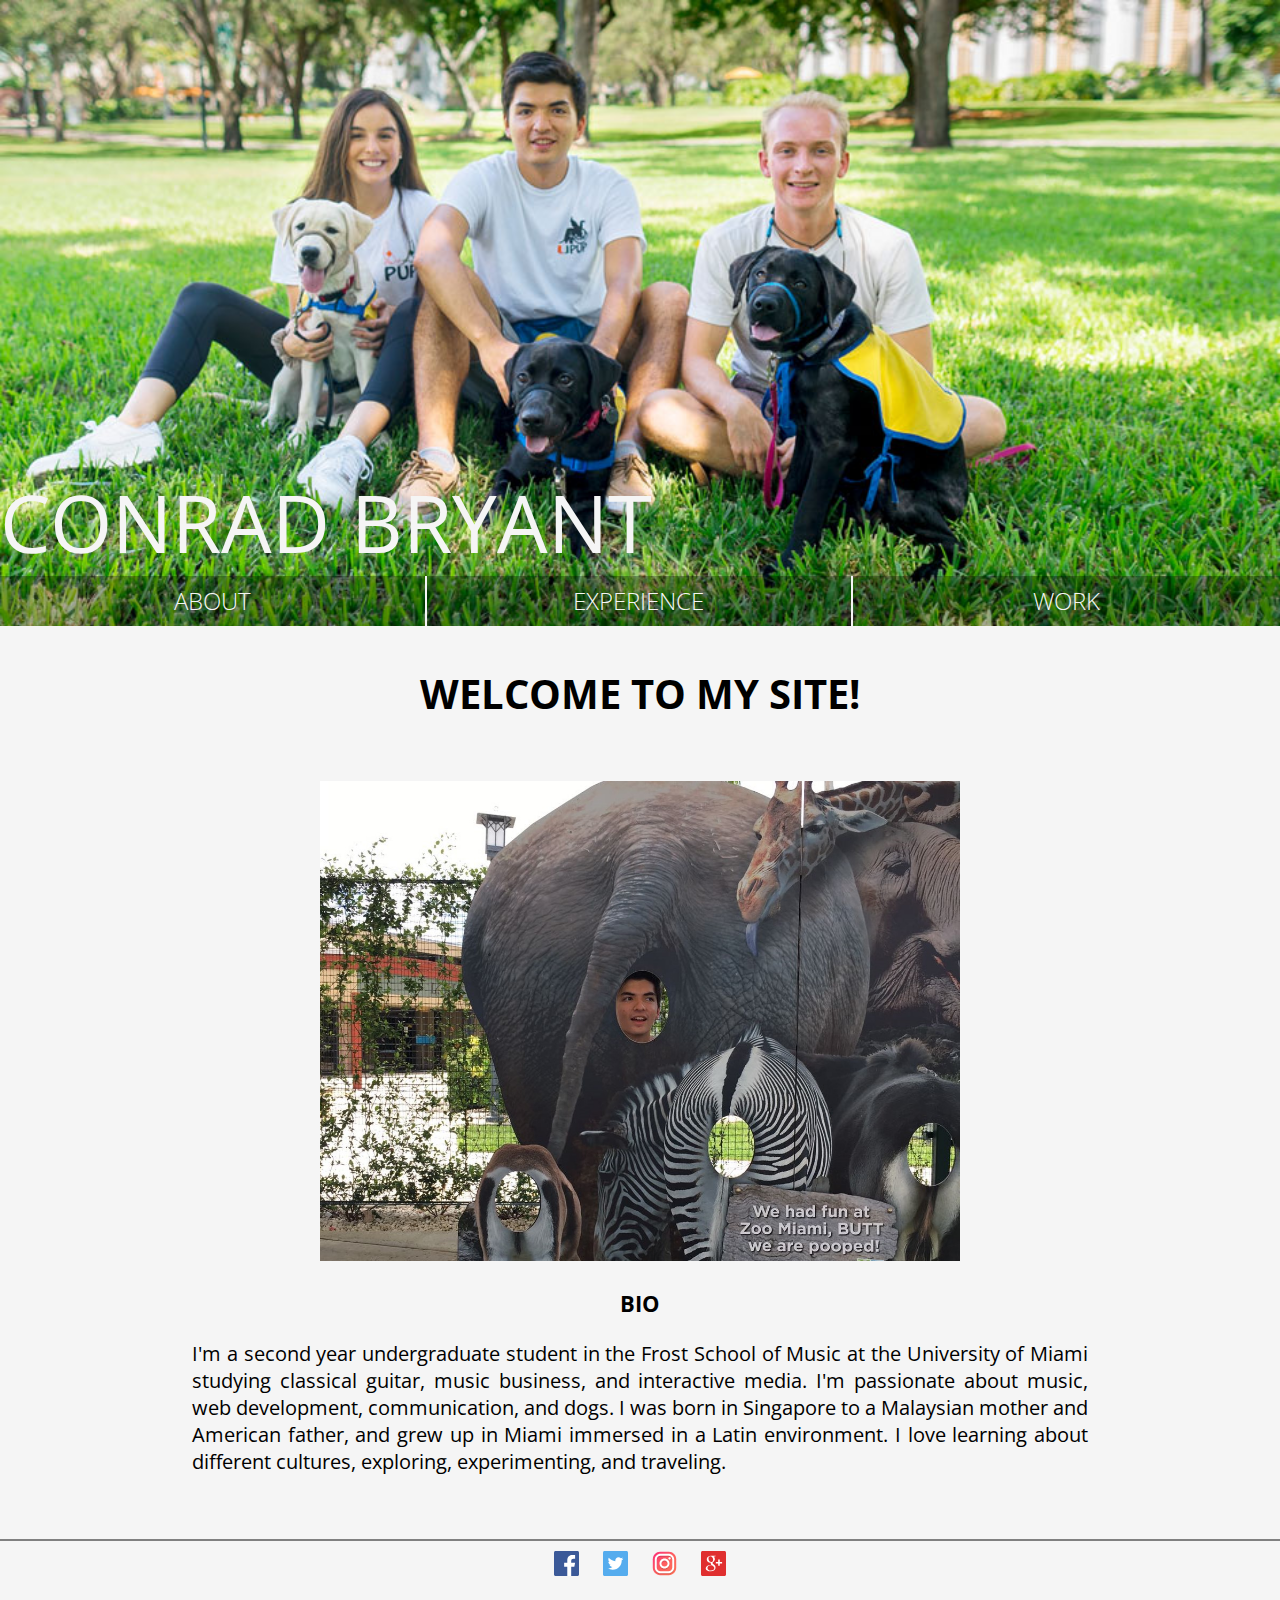
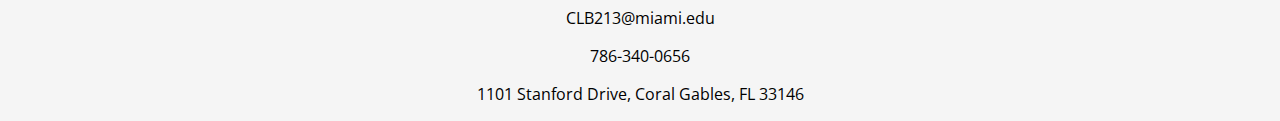
==== index.html @ 71e79548 "Existing portfolio base to be added to" ====
<!DOCTYPE html>
<html>
    <head>
        <meta charset="UTF-8">
        <meta name="viewport" content="width=device-width-initial-scale=1.0">
        <link rel="reset" type="text/css" href="css/reset.css">
        <link rel="stylesheet" type="text/css" href="css/style.css">
        <link href="https://fonts.googleapis.com/css?family=Open+Sans" rel="stylesheet">
        <title>Conrad Bryant</title>
    </head>

    <body>
      <div class="container">
        <header class="head">
          <div class="title">
            CONRAD BRYANT
          </div>

          <div class="sticky">
          <nav class="menu">
            <a href="#" class="linkborder">ABOUT</a>
            <a href="experience.html" class="linkborder">EXPERIENCE</a>
            <a href="portfolio.html">WORK</a>
          </nav>
          </div>
        </header>

        <div class="about">
          <p class="abouthead">WELCOME TO MY SITE!</p>
          

          <img id="examplepic" src="assets/images/Zoo.jpg">

          <p class="examplehead">BIO</p>
          <p class="aboutbody">I'm a second year undergraduate student in the Frost School of Music at the University of Miami studying classical guitar, music business, and interactive media. I'm passionate about music, web development, communication, and dogs. I was born in Singapore to a Malaysian mother and American father, and grew up in Miami immersed in a Latin environment. I love learning about different cultures, exploring, experimenting, and traveling.</p>
          <br>
          <br>
        </div>

        <footer class="foot">
            <img src="assets/images/facebook.svg">
            <img src="assets/images/twitter.svg">
            <img src="assets/images/instagram.svg">
            <img src="assets/images/googleplus.svg">
            <br>
            <p>CLB213@miami.edu</p>
            <p>786-340-0656</p>
            <p>1101 Stanford Drive, Coral Gables, FL 33146</p>
        </footer>
  
      </div>

    <script src="https://code.jquery.com/jquery-3.2.1.min.js"></script>
    <script src="assets/js/script.js"></script>
    
    </body>
</html>
---- css/style.css ----
*{
    box-sizing: border-box;
}

body{
    margin: 0px;
    background-color: whitesmoke;
    font-family: 'Open Sans', sans-serif;
}

/*header and nav menu*/

.head{
    display: grid;
    grid-template-columns: auto;
    grid-template-rows: 45vw 50px;
    text-align: center;
    align-items: center;
    background-image: url(../assets/images/Upup.jpg);
    background-size: cover;
    background-position: top;
    color: whitesmoke;
}

.exphead{
    background-image: url(../assets/images/Umiami.jpg);
}

.porthead{
    background-image: url(../assets/images/Guitar.jpg);
    background-position: center;
}

h1{
    font-weight: lighter;
}

.title{
    text-align: left;
    font-size: 5em;
    align-self: flex-end;
}

.menu{
    display: grid;
    grid-template-columns: 1fr 1fr 1fr;
    grid-template-rows: 50px;
    line-height: 50px;
    width: 100%;
    background-color: rgba(0, 0, 0, 0.3);
}

.menu > a{
    text-decoration: none;
    color: whitesmoke;
    font-size: 1.5em;
    font-weight: lighter;
}

.linkborder{
    border-right: 2px solid whitesmoke;
}

.menu > a:hover{
    font-size: 2em;
    background-color: rgba(0, 0, 0, 0.6)
}

/*content*/

.about{
    text-align: center;
    color: black;
}

.abouthead{
    font-size: 40px;
    font-weight: bold;
}

.aboutbody{
    font-size: 20px;
    font-weight: normal;
    padding: 0px 15%;
    text-align: justify;
}

#examplepic{
    height: auto;
    width: 50%;
    padding-top: 20px;
}

.expgrid{
    display: grid;
    grid-auto-rows: 1fr;
    grid-row-gap: 15px;
    grid-template-columns: 1fr 2fr;
    margin-left: 50px;
    border-left: 2px solid darkgray;
    position: relative;
}

.expgridbody{
    align-self: center;
    margin-left: 10px;
    margin-right: 10px;
    border-bottom: 2px solid darkgray;
}

.expbody{
    font-size: 20px;
    font-weight: normal;
    padding-left: 5%;
    padding-right: 15%;
    text-align: left;
}

.iconpic{
    max-height: 300px;
    max-width: auto;
    padding-left: 5%;
    object-fit: scale-down;
    margin: auto;
}

.examplehead{
    font-size: 22px;
    font-weight: bold;
}

.foot{
    text-align: center;
    border-top: 2px solid gray;
}

.foot img{
    height: 45px;
    padding: 10px;
}
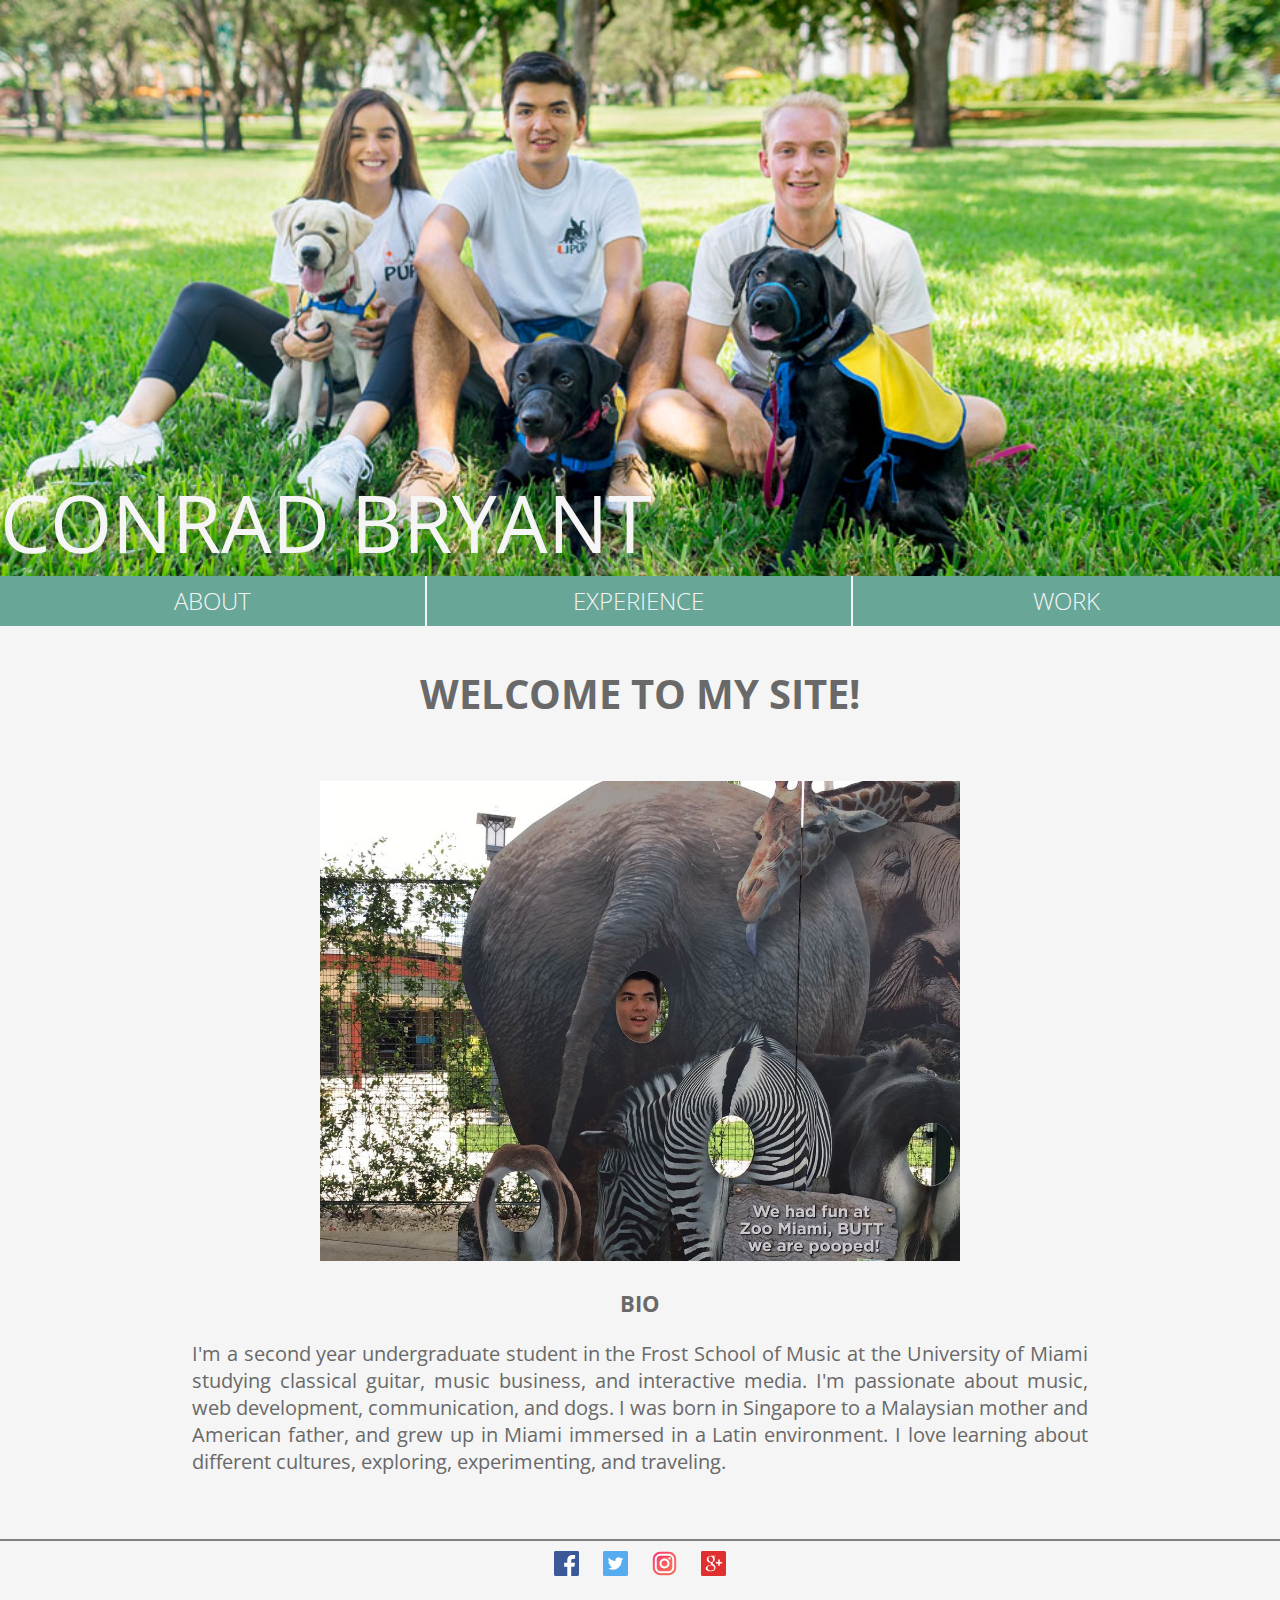
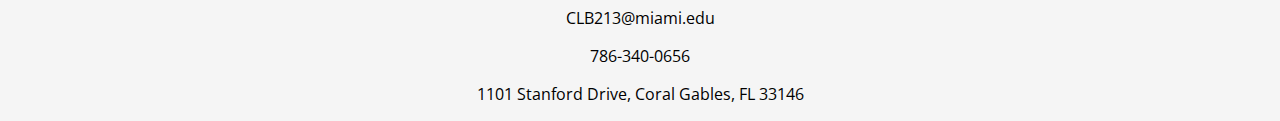
==== commit 07ab662a: "Added tab library" ====
--- a/index.html
+++ b/index.html
@@ -2,7 +2,7 @@
 <html>
     <head>
         <meta charset="UTF-8">
-        <meta name="viewport" content="width=device-width-initial-scale=1.0">
+        <meta name="viewport" content="width=device-width, initial-scale=1.0">
         <link rel="reset" type="text/css" href="css/reset.css">
         <link rel="stylesheet" type="text/css" href="css/style.css">
         <link href="https://fonts.googleapis.com/css?family=Open+Sans" rel="stylesheet">
@@ -16,13 +16,11 @@
             CONRAD BRYANT
           </div>
 
-          <div class="sticky">
           <nav class="menu">
             <a href="#" class="linkborder">ABOUT</a>
             <a href="experience.html" class="linkborder">EXPERIENCE</a>
             <a href="portfolio.html">WORK</a>
           </nav>
-          </div>
         </header>
 
         <div class="about">
@@ -50,8 +48,9 @@
   
       </div>
 
-    <script src="https://code.jquery.com/jquery-3.2.1.min.js"></script>
-    <script src="assets/js/script.js"></script>
+    <script type="text/javascript" src="https://code.jquery.com/jquery-3.2.1.min.js"></script>
+    <script type="text/javascript" src="js/jquery.tabslet.min.js"></script>
+    <script type="text/javascript" src="js/script.js"></script>
     
     </body>
 </html>--- a/css/style.css
+++ b/css/style.css
@@ -20,6 +20,10 @@
     background-size: cover;
     background-position: top;
     color: whitesmoke;
+    position: -webkit-sticky;
+    position: sticky;
+    top: -45vw;
+    z-index: 1;
 }
 
 .exphead{
@@ -47,7 +51,7 @@
     grid-template-rows: 50px;
     line-height: 50px;
     width: 100%;
-    background-color: rgba(0, 0, 0, 0.3);
+    background-color: #68a697;
 }
 
 .menu > a{
@@ -63,14 +67,14 @@
 
 .menu > a:hover{
     font-size: 2em;
-    background-color: rgba(0, 0, 0, 0.6)
+    background-color: rgba(0, 0, 0, 0.5);
 }
 
 /*content*/
 
 .about{
     text-align: center;
-    color: black;
+    color: dimgray;
 }
 
 .abouthead{
@@ -98,14 +102,14 @@
     grid-template-columns: 1fr 2fr;
     margin-left: 50px;
     border-left: 2px solid darkgray;
-    position: relative;
+    background-color: white;
 }
 
 .expgridbody{
     align-self: center;
     margin-left: 10px;
     margin-right: 10px;
-    border-bottom: 2px solid darkgray;
+    line-height: 1.2em;
 }
 
 .expbody{
@@ -122,6 +126,8 @@
     padding-left: 5%;
     object-fit: scale-down;
     margin: auto;
+    padding-top: 5%;
+    padding-bottom: 5%;
 }
 
 .examplehead{
@@ -138,3 +144,127 @@
     height: 45px;
     padding: 10px;
 }
+
+/*tabs*/
+
+.tabs > DIV {
+	/*border-top: 1px solid #c7c7c7*/
+	margin-top: 10px;
+	background: white !important;
+	/*border-bottom: 4px solid #E95855 !important;*/
+}
+
+.tabs > DIV SPAN {
+	border-bottom: 4px solid #E5E5E5 !important;
+	color: dimgray !important;
+	font-weight: 300;
+	/*line-height: 186px !important;*/
+	display: block;
+	text-align: center;
+	font-size: 24px;
+}
+
+.tabs UL.horizontal {
+	list-style: none outside none;
+	margin: 0;
+}
+
+.tabs LI {
+	background: white;
+	border-bottom: 4px solid #E5E5E5;
+	margin: 0 10px 0 0;
+	display: inline-block;
+}
+
+.tabs A {
+	color: dimgray;
+	display: block;
+	font-size: 18px;
+	font-weight: 300;
+	padding: 14px 24px;
+	text-decoration: none;
+}
+
+.tabs LI:hover {
+	background: #a0cac0;
+	border-bottom: 4px solid #68a697;
+}
+
+.tabs LI:hover A {
+	color: white;
+}
+
+.active {
+	background: #a0cac0 !important;
+	border-bottom: 4px solid #68a697 !important;
+}
+
+.active A {
+	color: white !important;
+}
+
+.link {
+	color: white;
+	font-size: 14px;
+	font-weight: 300;
+	letter-spacing: 1px;
+	line-height: 48px;
+	margin-top: 20px;
+	margin-left: 6px;
+	text-decoration: none;
+}
+
+.link:hover {
+	text-decoration: underline;
+	color: inherit;
+}
+
+.anchorLink {
+	border-bottom: 1px dashed white;
+	color: white;
+	text-decoration: none;
+}
+
+.anchorLink:hover {
+	text-decoration: none;
+	border-bottom: none;
+	color: inherit;
+}
+
+.screenshot {
+	position: absolute;
+	clip: rect(0 0 0 0);
+}
+
+.prev,
+.next {
+	background: white !important;
+	color: #a0cac0 !important;
+	float: left;
+	margin-right: 10px;
+	margin-bottom: 10px;
+}
+
+.prev:hover,
+.next:hover {
+	background: #a0cac0 !important;
+	color: white !important;
+}
+
+.button {
+	background-color: #a0cac0;
+	border: none;
+	border-bottom: 4px solid rgb(104, 166, 151);
+	color: whitesmoke;
+	border-radius: 0;
+	font-size: 14px;
+	letter-spacing: 2px;
+	height: 48px;
+	line-height: 48px;
+}
+
+.button:hover {
+	background: #93b7ae;
+	color: #FFF;
+	border-bottom-color: #68a697;
+}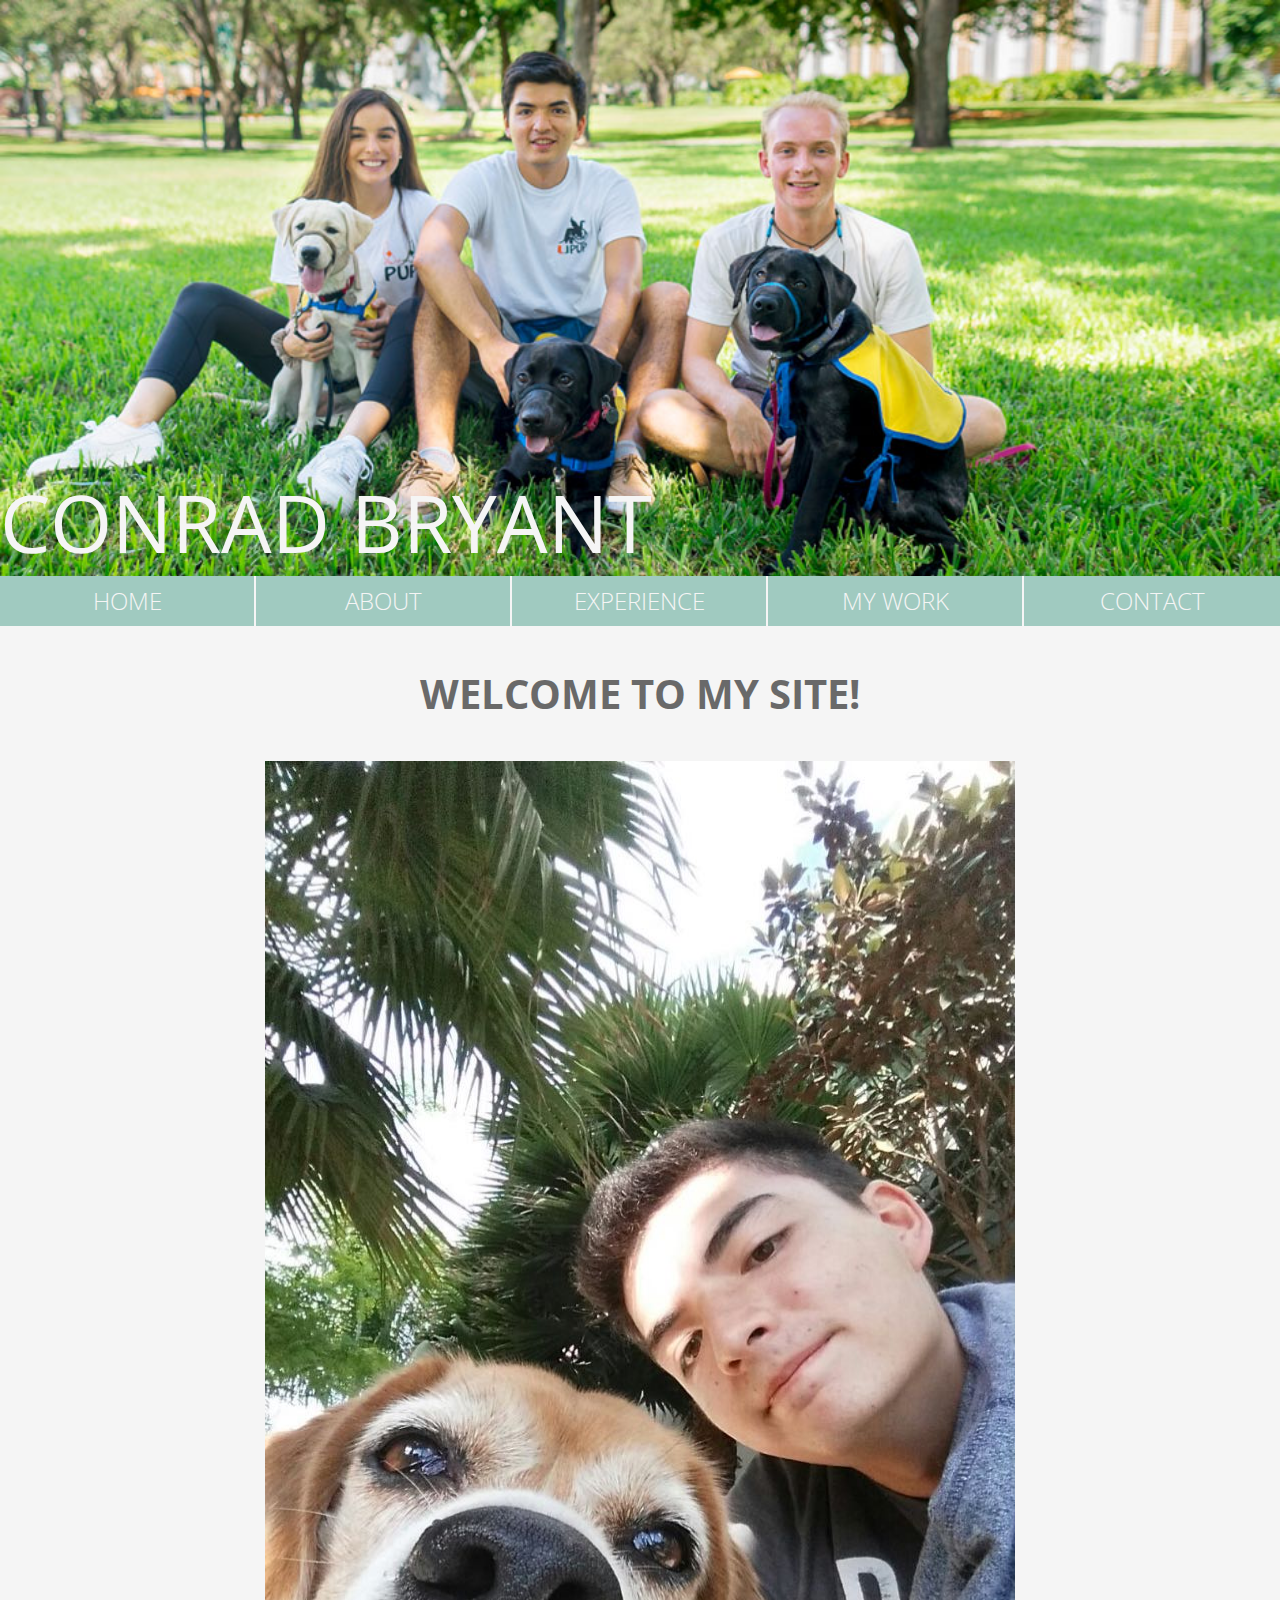
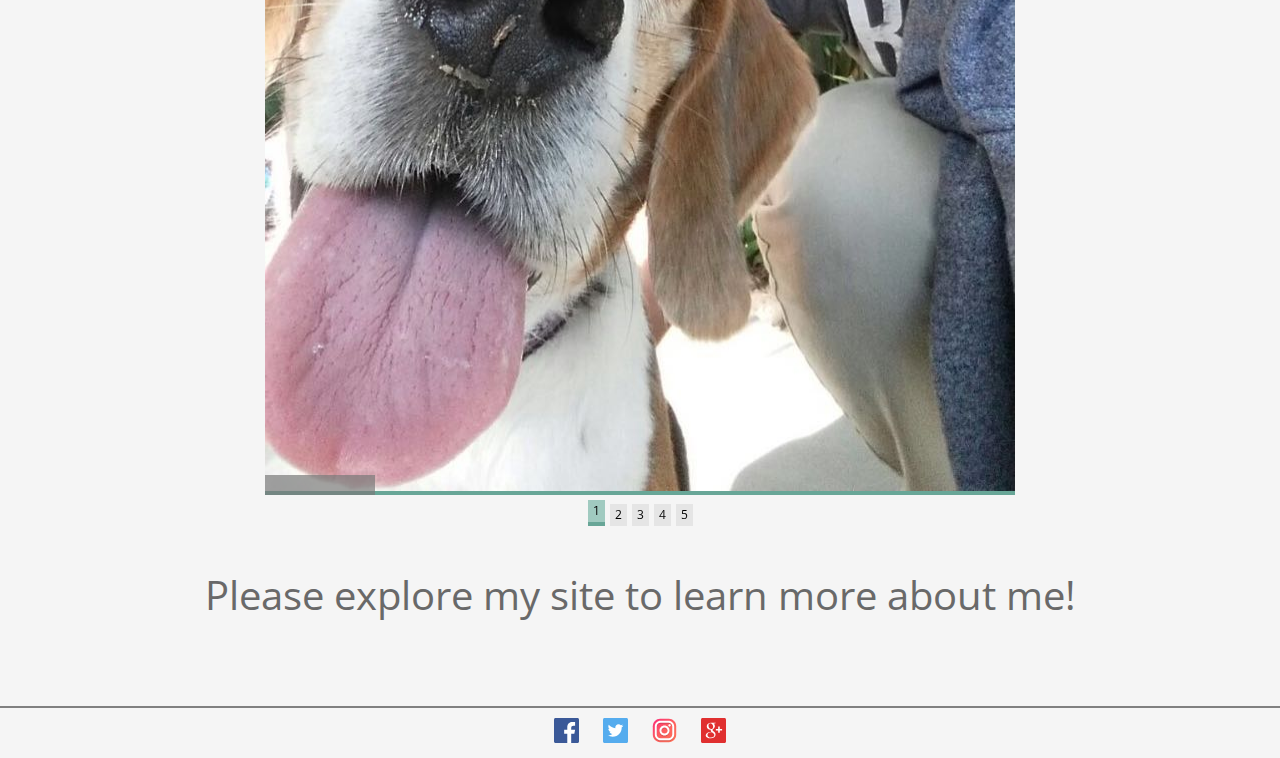
==== commit f7c69757: "added Google Analytics code" ====
--- a/index.html
+++ b/index.html
@@ -1,10 +1,21 @@
 <!DOCTYPE html>
 <html>
     <head>
+        <!-- Global site tag (gtag.js) - Google Analytics -->
+        <script async src="https://www.googletagmanager.com/gtag/js?id=UA-130717130-1"></script>
+        <script>
+          window.dataLayer = window.dataLayer || [];
+          function gtag(){dataLayer.push(arguments);}
+          gtag('js', new Date());
+
+          gtag('config', 'UA-130717130-1');
+        </script>
+
         <meta charset="UTF-8">
         <meta name="viewport" content="width=device-width, initial-scale=1.0">
         <link rel="reset" type="text/css" href="css/reset.css">
         <link rel="stylesheet" type="text/css" href="css/style.css">
+        <link rel="stylesheet" type="text/css" href="css/slicknav.css">
         <link href="https://fonts.googleapis.com/css?family=Open+Sans" rel="stylesheet">
         <title>Conrad Bryant</title>
     </head>
@@ -16,21 +27,28 @@
             CONRAD BRYANT
           </div>
 
-          <nav class="menu">
-            <a href="#" class="linkborder">ABOUT</a>
+          <nav id="menu">
+            <a href="#" class="linkborder">HOME</a>
+            <a href="about.html" class="linkborder">ABOUT</a>
             <a href="experience.html" class="linkborder">EXPERIENCE</a>
-            <a href="portfolio.html">WORK</a>
+            <a href="portfolio.html" class="linkborder">MY WORK</a>
+            <a href="contact.html">CONTACT</a>
           </nav>
+
         </header>
 
         <div class="about">
           <p class="abouthead">WELCOME TO MY SITE!</p>
-          
 
-          <img id="examplepic" src="assets/images/Zoo.jpg">
+          <div id="my-slide">
+              <img data-lazy-src="assets/images/joey.jpeg" />
+              <img data-lazy-src="assets/images/bermie.jpeg" />
+              <img data-lazy-src="assets/images/romie.jpeg" />
+              <img data-lazy-src="assets/images/ustatue.jpeg" />
+              <img data-lazy-src="assets/images/stickers.jpeg" />
+          </div>
 
-          <p class="examplehead">BIO</p>
-          <p class="aboutbody">I'm a second year undergraduate student in the Frost School of Music at the University of Miami studying classical guitar, music business, and interactive media. I'm passionate about music, web development, communication, and dogs. I was born in Singapore to a Malaysian mother and American father, and grew up in Miami immersed in a Latin environment. I love learning about different cultures, exploring, experimenting, and traveling.</p>
+          <p class="homebody">Please explore my site to learn more about me!</p>
           <br>
           <br>
         </div>
@@ -41,16 +59,28 @@
             <img src="assets/images/instagram.svg">
             <img src="assets/images/googleplus.svg">
             <br>
-            <p>CLB213@miami.edu</p>
-            <p>786-340-0656</p>
-            <p>1101 Stanford Drive, Coral Gables, FL 33146</p>
         </footer>
   
       </div>
 
     <script type="text/javascript" src="https://code.jquery.com/jquery-3.2.1.min.js"></script>
-    <script type="text/javascript" src="js/jquery.tabslet.min.js"></script>
-    <script type="text/javascript" src="js/script.js"></script>
+    <script type="text/javascript" src="js/jquery.devrama.slider.min.js">
+    </script>
+    
+    <script type="text/javascript">
+    
+      $(document).ready(function(){
+          $('#my-slide').DrSlider();
+      });
+    </script>
+
+    <script type="text/javascript" src="js/jquery.slicknav.min.js"></script>
+    <script>
+
+        $(function(){
+            $('#menu').slicknav();
+        });
+    </script>
     
     </body>
 </html>--- a/css/style.css
+++ b/css/style.css
@@ -35,6 +35,11 @@
     background-position: center;
 }
 
+.contacthead{
+    background-image: url(../assets/images/cass.jpeg);
+    background-position: 50%;
+}
+
 h1{
     font-weight: lighter;
 }
@@ -45,16 +50,16 @@
     align-self: flex-end;
 }
 
-.menu{
+#menu{
     display: grid;
-    grid-template-columns: 1fr 1fr 1fr;
+    grid-template-columns: 1fr 1fr 1fr 1fr 1fr;
     grid-template-rows: 50px;
     line-height: 50px;
     width: 100%;
-    background-color: #68a697;
-}
-
-.menu > a{
+    background-color: #a0cac0;
+}
+
+#menu > a{
     text-decoration: none;
     color: whitesmoke;
     font-size: 1.5em;
@@ -65,7 +70,7 @@
     border-right: 2px solid whitesmoke;
 }
 
-.menu > a:hover{
+#menu > a:hover{
     font-size: 2em;
     background-color: rgba(0, 0, 0, 0.5);
 }
@@ -75,6 +80,11 @@
 .about{
     text-align: center;
     color: dimgray;
+}
+
+.homebody{
+    text-align: center;
+    font-size: 2.5em;
 }
 
 .abouthead{
@@ -87,6 +97,12 @@
     font-weight: normal;
     padding: 0px 15%;
     text-align: justify;
+}
+
+.contact{
+    font-size: 20px;
+    font-weight: normal;
+    padding: 0px 15%;
 }
 
 #examplepic{
@@ -118,6 +134,7 @@
     padding-left: 5%;
     padding-right: 15%;
     text-align: left;
+    line-height: 1.4em;
 }
 
 .iconpic{
@@ -130,9 +147,68 @@
     padding-bottom: 5%;
 }
 
-.examplehead{
-    font-size: 22px;
+.linkshead{
+    font-size: 4em;
     font-weight: bold;
+    text-align: left;
+    padding-left: 5%;
+}
+
+.linksgrid{
+    display: grid;
+    grid-template-columns: 1fr 1fr 1fr;
+    grid-auto-rows: 500px 500px;
+    grid-row-gap: 5px;
+    grid-column-gap: 5px;
+    padding: 0 5% 5% 5%;
+}
+
+.linksbody{
+    display: flex;
+    align-items: center;
+    justify-content: center;
+    font-size: 0;
+    text-align: center;
+    text-decoration: none;
+    background-color: white;
+    padding: 5%;
+    border-bottom: 5px solid #E5E5E5;
+    color: dimgray;
+    background-size: contain;
+    background-repeat: no-repeat;
+    background-position: center;
+}
+
+.linksbody:hover{
+    font-size: 2em;
+    background-color: #a0cac0;
+    border-bottom: 4px solid #68a697;
+    color: white;
+    font-weight: bold;
+}
+
+.link1{
+    background-image: url(../assets/images/githublogo.png);
+}
+
+.link2{
+    background-image: url(../assets/images/Upuplogo.png);
+}
+
+.link3{
+    background-image: url(../assets/images/Wvumlogo.png);
+}
+
+.link4{
+    background-image: url(../assets/images/music-audio-1004-512.png);
+}
+
+.link5{
+    background-image: url(../assets/images/guitaricon.png);
+}
+
+.link6{
+    background-image: url(../assets/images/resume.png);
 }
 
 .foot{
@@ -145,16 +221,76 @@
     padding: 10px;
 }
 
+/*form*/
+
+fieldset{
+    margin: 5%;
+}
+
+#textinput{
+    margin-top: 15px;
+    width: 50%;
+    height: 50px;
+    -webkit-transition: height 0.5s;
+    transition: height 0.5s;
+    padding: 10px;
+    resize: none;
+}
+
+#textinput:focus{
+    height: 200px;
+}
+
+input[type="submit"]{
+    background: white;
+    border: none;
+	border-bottom: 4px solid #E5E5E5;
+	margin: 0 10px 0 0;
+    display: inline-block;
+    color: dimgray;
+	font-size: 18px;
+	font-weight: 300;
+    padding: 14px 24px;
+    margin: 20px;
+    width: 40%;
+}
+
+input[type="submit"]:hover{
+    background: #a0cac0;
+    border-bottom: 4px solid #68a697;
+    color: whitesmoke;
+}
+
 /*tabs*/
 
-.tabs > DIV {
+#showbtn{
+    background: white;
+    border: none;
+	border-bottom: 4px solid #E5E5E5;
+	margin: 0 10px 0 0;
+    display: inline-block;
+    color: dimgray;
+	font-size: 18px;
+	font-weight: 300;
+    padding: 14px 24px;
+    margin-bottom: 20px;
+    width: 40%;
+}
+
+#showbtn:hover{
+    background: #a0cac0;
+    border-bottom: 4px solid #68a697;
+    color: whitesmoke;
+}
+
+.tabs > div{
 	/*border-top: 1px solid #c7c7c7*/
 	margin-top: 10px;
 	background: white !important;
 	/*border-bottom: 4px solid #E95855 !important;*/
 }
 
-.tabs > DIV SPAN {
+.tabs > div span{
 	border-bottom: 4px solid #E5E5E5 !important;
 	color: dimgray !important;
 	font-weight: 300;
@@ -164,19 +300,19 @@
 	font-size: 24px;
 }
 
-.tabs UL.horizontal {
+.tabs ul.horizontal{
 	list-style: none outside none;
 	margin: 0;
 }
 
-.tabs LI {
+.tabs li{
 	background: white;
 	border-bottom: 4px solid #E5E5E5;
 	margin: 0 10px 0 0;
 	display: inline-block;
 }
 
-.tabs A {
+.tabs a{
 	color: dimgray;
 	display: block;
 	font-size: 18px;
@@ -185,25 +321,25 @@
 	text-decoration: none;
 }
 
-.tabs LI:hover {
+.tabs li:hover{
 	background: #a0cac0;
 	border-bottom: 4px solid #68a697;
 }
 
-.tabs LI:hover A {
+.tabs li:hover a{
 	color: white;
 }
 
-.active {
+.active{
 	background: #a0cac0 !important;
 	border-bottom: 4px solid #68a697 !important;
 }
 
-.active A {
+.active a{
 	color: white !important;
 }
 
-.link {
+.link{
 	color: white;
 	font-size: 14px;
 	font-weight: 300;
@@ -214,30 +350,30 @@
 	text-decoration: none;
 }
 
-.link:hover {
+.link:hover{
 	text-decoration: underline;
 	color: inherit;
 }
 
-.anchorLink {
+.anchorLink{
 	border-bottom: 1px dashed white;
 	color: white;
 	text-decoration: none;
 }
 
-.anchorLink:hover {
+.anchorLink:hover{
 	text-decoration: none;
 	border-bottom: none;
 	color: inherit;
 }
 
-.screenshot {
+.screenshot{
 	position: absolute;
 	clip: rect(0 0 0 0);
 }
 
 .prev,
-.next {
+.next{
 	background: white !important;
 	color: #a0cac0 !important;
 	float: left;
@@ -246,12 +382,12 @@
 }
 
 .prev:hover,
-.next:hover {
+.next:hover{
 	background: #a0cac0 !important;
 	color: white !important;
 }
 
-.button {
+.button{
 	background-color: #a0cac0;
 	border: none;
 	border-bottom: 4px solid rgb(104, 166, 151);
@@ -263,8 +399,51 @@
 	line-height: 48px;
 }
 
-.button:hover {
+.button:hover{
 	background: #93b7ae;
 	color: #FFF;
 	border-bottom-color: #68a697;
+}
+
+/*media queries*/
+
+.slicknav_menu{
+    display: none;
+}
+
+@media only screen and (max-width: 992px){
+    .linksgrid{
+        grid-template-columns: 1fr 1fr;
+    }
+}
+
+@media only screen and (max-width: 768px){
+    .linksgrid{
+        grid-template-columns: 1fr;
+    }
+
+    .head{
+        position: relative;
+        top: 0;
+    }
+
+    #menu{
+        display: none;
+    }
+
+    .linkborder{
+        border: none;
+    }
+
+    .slicknav_menu{
+        display: block;
+    }
+
+    .expgrid{
+        grid-row-gap: 15px;
+        grid-template-columns: 1fr;
+        margin-left: 25px;
+        margin-right: 25px;
+    }
+
 }